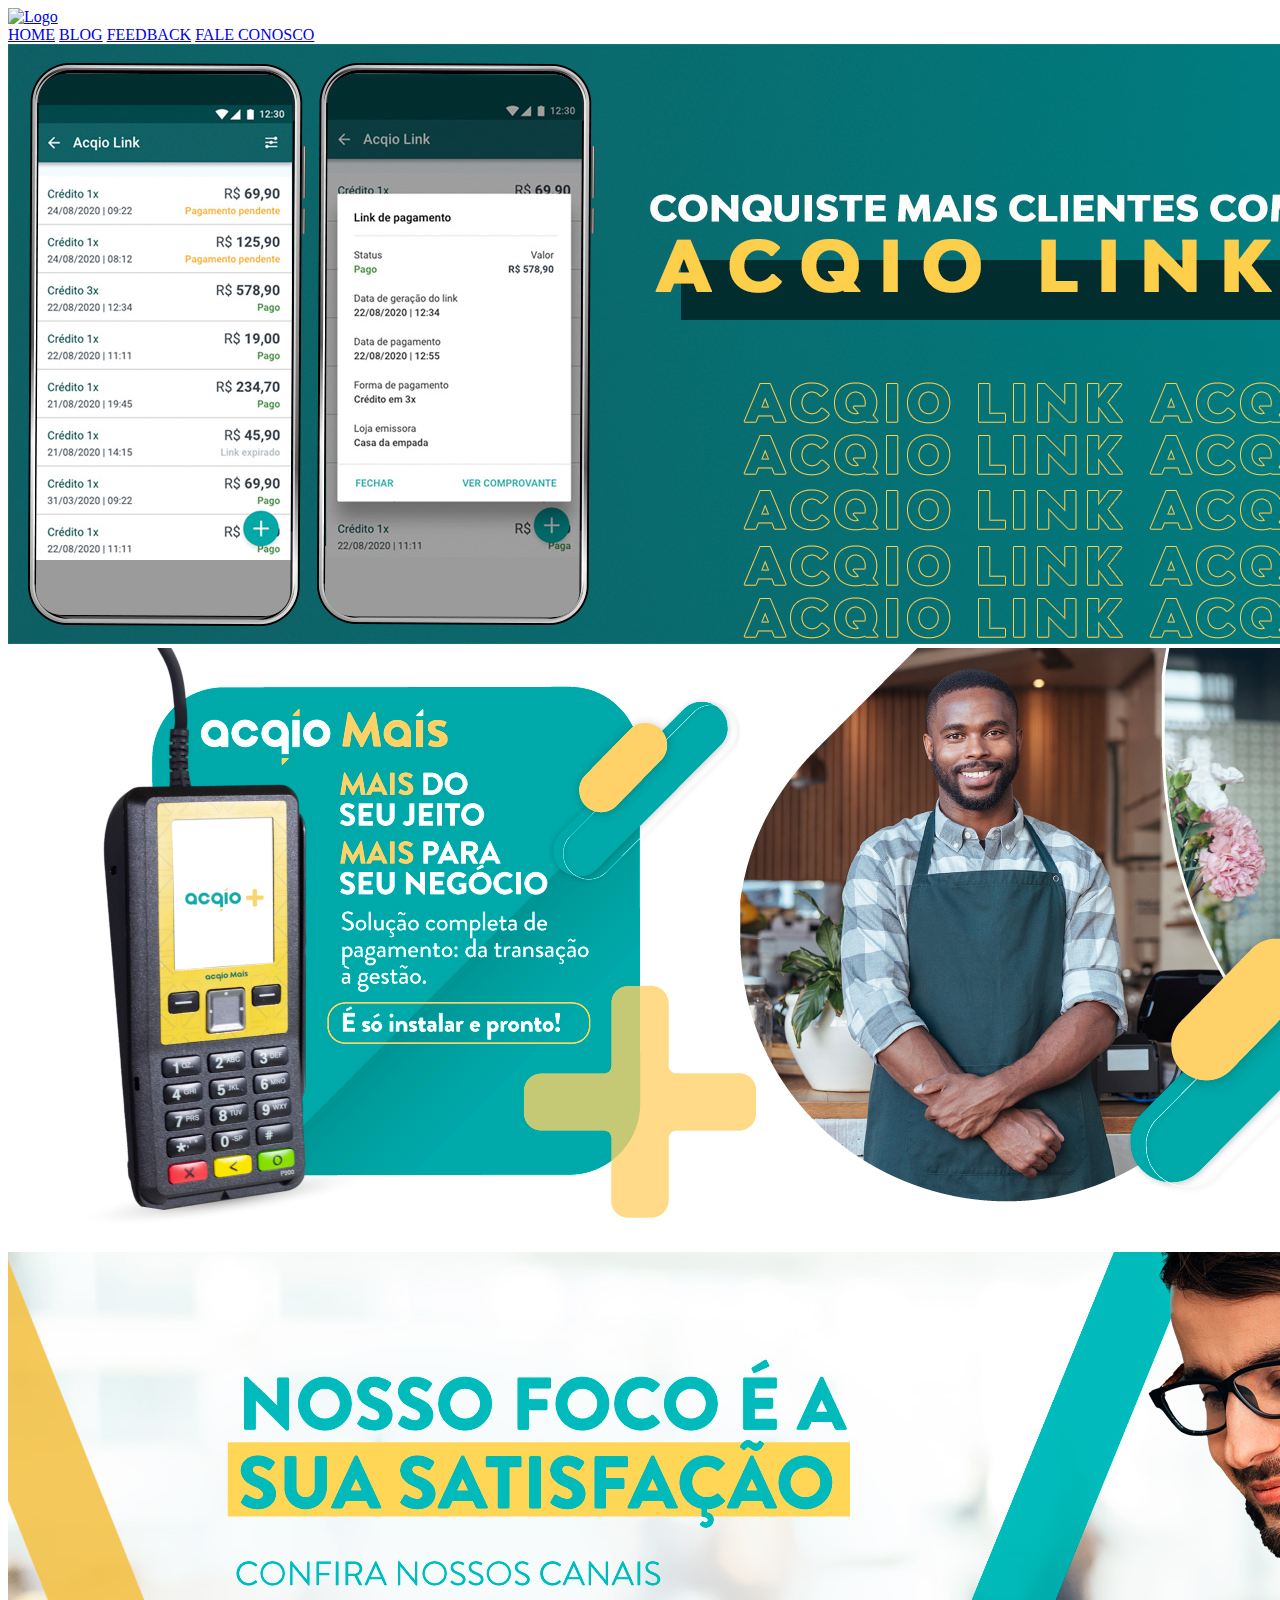
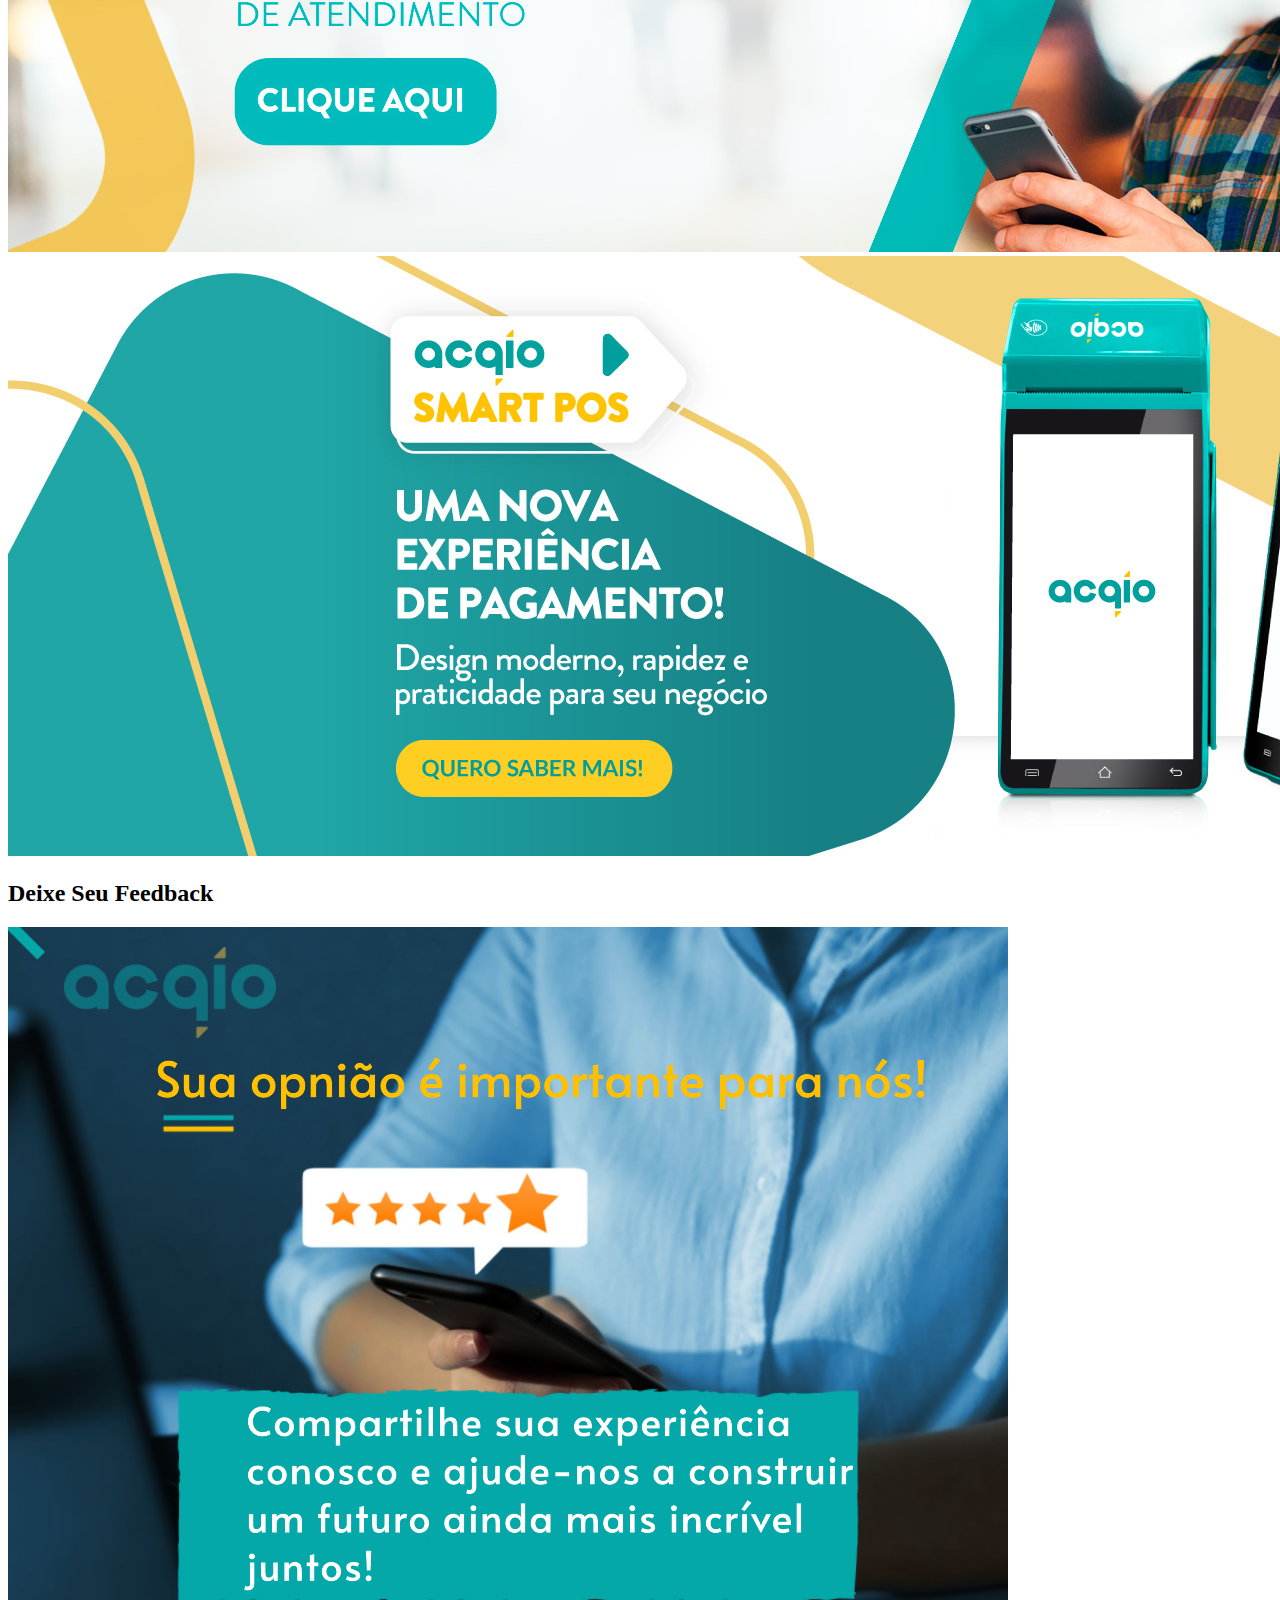
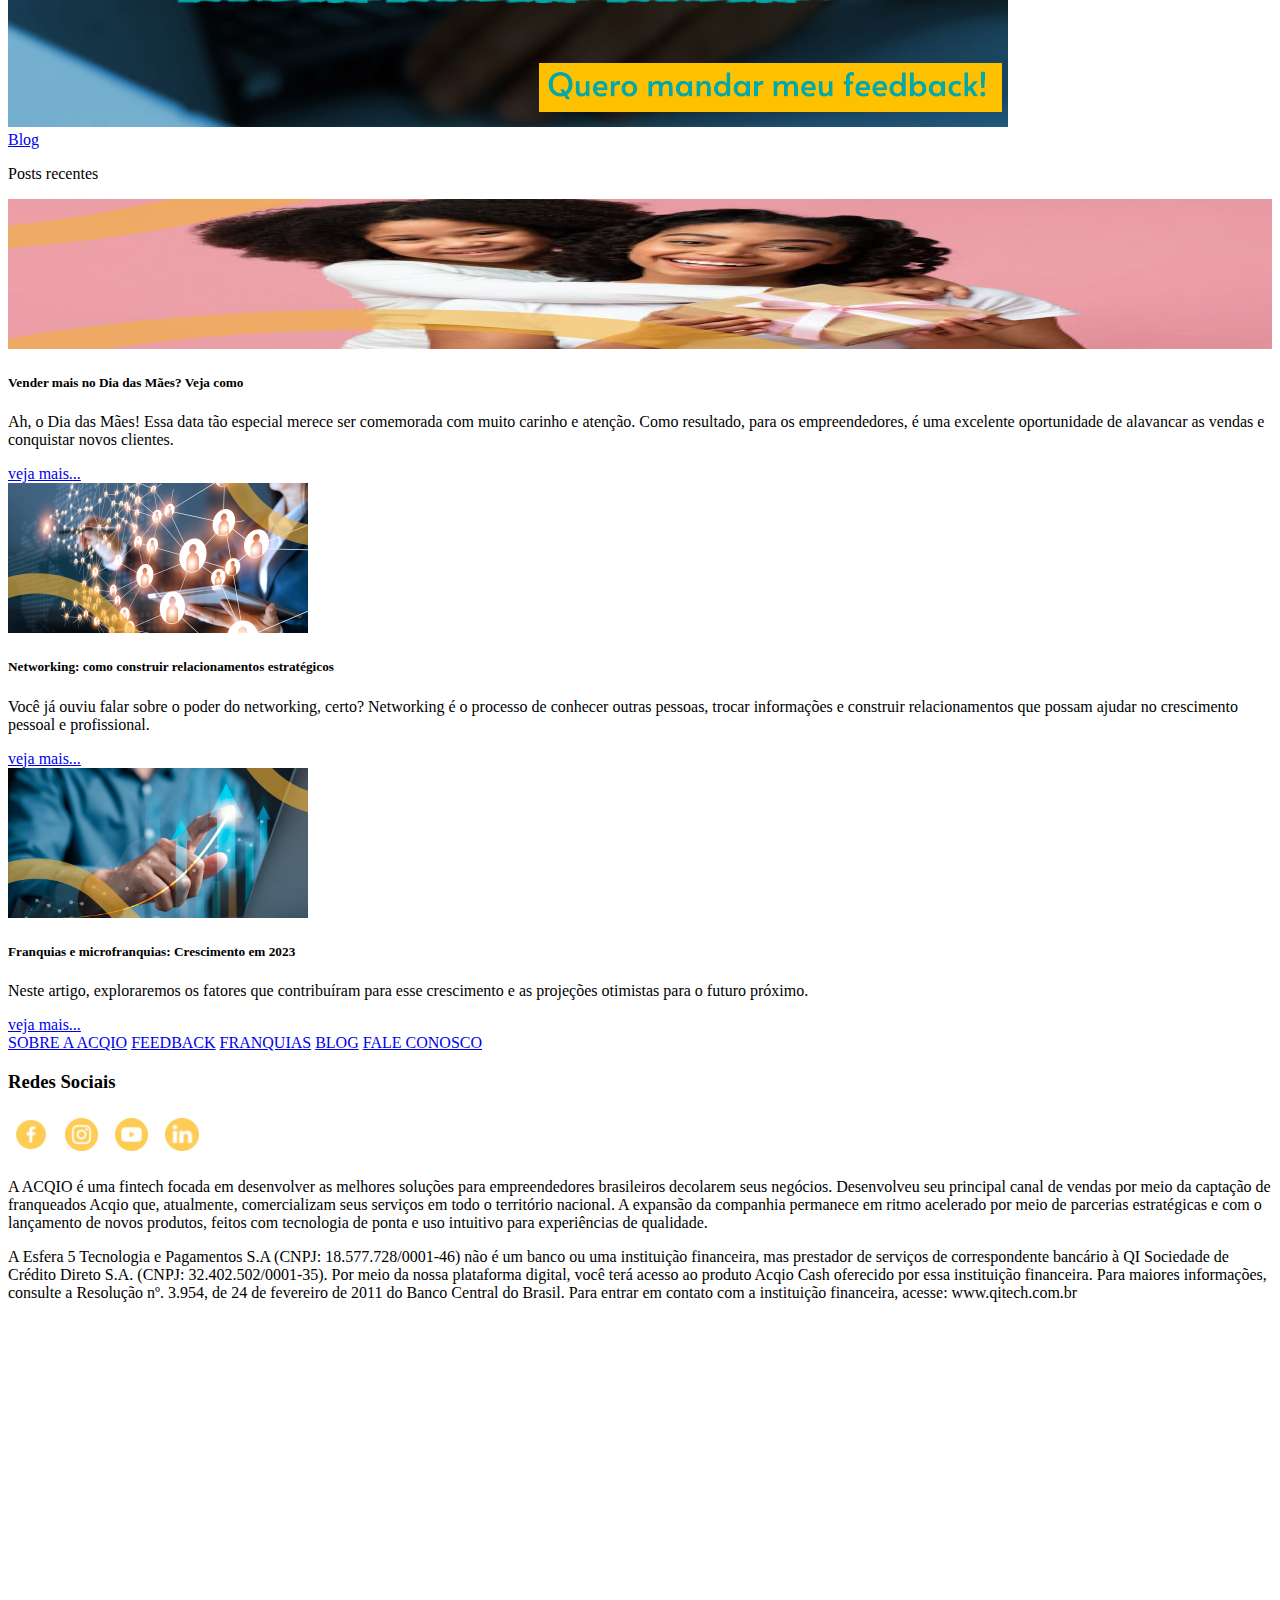
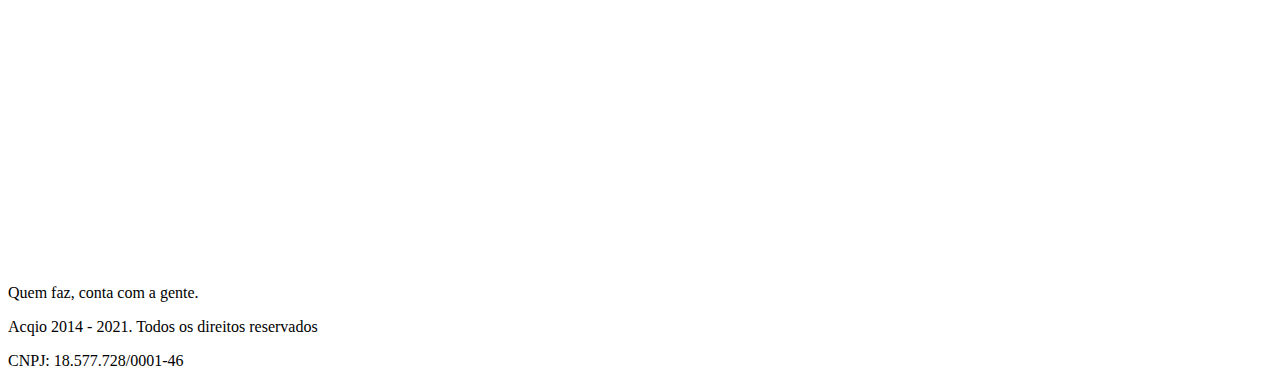
==== index.html @ fba94d19 "Add files via upload" ====
<!DOCTYPE html>
<html lang="en">
<head>
    <meta charset="UTF-8">
    <meta http-equiv="X-UA-Compatible" content="IE=edge">
    <meta name="viewport" content="width=device-width, initial-scale=1.0">
    <title>Acqio</title>
    <link rel="stylesheet" href="styles/style.css">
</head>
<body>
    <header class=" container container-cabecalho">
        <section>
          <a href="index.html"><img src="assets/acqio.svg" alt="Logo" width="120" height="60" class="d-inline-block align-text-top img-logo"> </a>
        
        </section>
            <section class="container--nav">
            <nav class="navbar navbar-expand-lg bg-body-tertiary">
                <div class="container-fluid nav">   
                  <div class="collapse navbar-collapse" id="navbarNavAltMarkup" >
                    <div class="navbar-nav">
                      <a class="nav-link " aria-current="page" href="#">HOME</a>
                      <a class="nav-link " href="https://acqio.com.br/blog/">BLOG</a>
                      <a class="nav-link" href="reclamações.html">FEEDBACK</a>
                      <a class="nav-link" href="https://acqio.com.br/atendimento/">FALE CONOSCO</a>
                    </div>
                  </div>
                </div>
              </nav>
        </section>
    </header>
    <main class="container container--corpo">
        <section class="container--sliders">
            <div class="slider"> 
                <img class="selected" src="Assets/banner-acqio-link-desktop-v2.jpg" alt="">
                <img src="Assets/banner-acqio-mais-desktop.jpg" alt="">
                <img src="Assets/banner-home.jpg" alt="">
                <img src="Assets/banner-sp-site-v3.jpg" alt="">
              </div>
        </section>
        <section class="container--img-link">
          <div class=" texto--link">
              <h2>Deixe Seu Feedback</h2>
          </div>
          <div class="img--link">
              <a href="reclamações.html"><img id="img--" src="Assets/Acqio banner 2.png" alt="imagem feedback">
            </a>   
          </div>
          </section>
          <section class="container--blog">
              <div class="container text-center">
                  <div class="row">
                    <div class="col-12 container--blog--texto">
                      <a class="h1--blog" href="https://acqio.com.br/blog/">Blog</a>
                      <p class="p1--blog">Posts recentes</p>
                    </div>
                  </div>
              
                  <div class="row container--card">
                      <div class="col-4">
                          <div class="card card--img--1">
                              <a href="https://acqio.com.br/blog/vender-mais-no-dia-das-maes-veja-como/">
                                  <img id="img-blog" src="Assets/dia-maes-thumbnail-500x300.jpg" class="card-img-top" alt="dia das maes" style= "width: 100%; max-height: 150px;">
                              </a>
                              <div class="card-body">
                                <h5 class="card-title">Vender mais no Dia das Mães? Veja como</h5>
                                <p class="card-text">Ah, o Dia das Mães! Essa data tão especial merece ser comemorada com muito carinho e atenção.
                                  Como resultado, para os empreendedores,
                                  é uma excelente oportunidade de alavancar as vendas e conquistar novos clientes.</p>
                                <a href="https://acqio.com.br/blog/vender-mais-no-dia-das-maes-veja-como/" class="btn btn-primary">veja mais...</a>
                              </div>
                            </div>
                            
                      </div>
                      <div class="col-4">
                          <div class="card card--img--1">
                              <a href="https://acqio.com.br/blog/networking-como-construir-relacionamentos-estrategicos/">
                                  <img id="img-blog" src="Assets/destaque-networking.jpg" alt="dia das maes" style= "width: 100%; max-width:300px; max-height:200px;">
                              </a>
                              <div class="card-body">
                                <h5 class="card-title">Networking: como construir relacionamentos estratégicos</h5>
                                <p class="card-text">Você já ouviu falar sobre o poder do networking, certo? Networking é o processo de conhecer outras pessoas,
                                  trocar informações e construir relacionamentos que possam ajudar no crescimento pessoal e profissional.</p>
                                <a href="https://acqio.com.br/blog/networking-como-construir-relacionamentos-estrategicos/" class="btn btn-primary">veja mais...</a>
                              </div>
                            </div>
                      </div>
                      <div class="col-4">
                          <div class="card card--img--2">
                              <a href="https://acqio.com.br/blog/franquias-e-microfranquias-crescimento-em-2023/">
                              <img id="img-blog" src="Assets/crescimento-franquia-destaque.jpg" alt="dia das maes" style= "width: 100%; max-width:300px; max-height:200px;">
                          </a>
                              <div class="card-body">
                                <h5 class="card-title">Franquias e microfranquias: Crescimento em 2023</h5>
                                <p class="card-text">Neste artigo, exploraremos os fatores que contribuíram para esse crescimento e as projeções otimistas para o futuro próximo.</p>
                                <a href="https://acqio.com.br/blog/franquias-e-microfranquias-crescimento-em-2023/" class="btn1 btn-primary1">veja mais...</a>
                              </div>
                            </div>
                      </div>
                    </div>
              
        </section>
    </main>
    <footer class="contianer--rodape">
      <section class="contianer--lista--link">
       <div class=lista>  
       <a class="lista--link" href="https://acqio.com.br/historico/">SOBRE A ACQIO</a>
       <a class="lista--link" href="reclamações.html">FEEDBACK</a>
       <a class="lista--link" href="https://acqio.com.br/franquias/">FRANQUIAS</a>
       <a class="lista--link" href="https://acqio.com.br/blog/">BLOG</a>
       <a class="lista--link" href="https://acqio.com.br/atendimento/">FALE CONOSCO</a>
        </div>
      </section>
    <div class="redes">
      <div><h3 class="h3--redes">Redes Sociais</h3>
      </div>
        <a href="https://www.facebook.com/Acqio"><img id="img--redes" src="Assets/facebook (1).png" alt="Facebook" style="margin: 0.5%; width: 2.1rem;"></a>
        <a href="https://www.instagram.com/acqio/"><img id="img--redes" src="Assets/instagram.png" alt="Instagram"style="margin: 0.5%;width: 2.1rem;"></a>
        <a href="https://www.youtube.com/c/acqio"><img id="img--redes" src="Assets/youtube.png" alt="Youtube"style="margin: 0.5%;width: 2.1rem;"></a>
        <a href="https://www.linkedin.com/company/10103172/"><img src="Assets/linkedin.png" alt="Linkdin"style="margin: 0.5%;width: 2.1rem;"></a>


    </div>
    </div>
        <div class="rodape--texto">
        <p> A ACQIO é uma fintech focada em desenvolver as melhores soluções para empreendedores brasileiros decolarem seus negócios.
            Desenvolveu seu principal canal de vendas por meio da captação de franqueados Acqio que, atualmente, comercializam seus serviços em todo o território nacional.
            A expansão da companhia permanece em ritmo acelerado por meio de parcerias estratégicas e com o lançamento de novos produtos,
            feitos com tecnologia de ponta e uso intuitivo para experiências de qualidade.​</p>
        </div>
        <div class="rodape--texto--2">
        <p>  
            A Esfera 5 Tecnologia e Pagamentos S.A (CNPJ: 18.577.728/0001-46) não é um banco ou uma instituição financeira, mas prestador de serviços de correspondente bancário à QI Sociedade de Crédito Direto S.A.
             (CNPJ: 32.402.502/0001-35). Por meio da nossa plataforma digital, você terá acesso ao produto Acqio Cash oferecido por essa instituição financeira.
              Para maiores informações, consulte a Resolução nº. 3.954, de 24 de fevereiro de 2011 do Banco Central do Brasil.
              Para entrar em contato com a instituição financeira, acesse: www.qitech.com.br
        </p>
        </div>
        <div class="ultimo--texto">
          <img id="img--logo--rodape" src="Assets/acqio-white.svg" alt="logo rodape">
            <p> Quem faz, conta com a gente.</p>
            <p>Acqio 2014 - 2021. Todos os direitos reservados</p> 
            <p>CNPJ: 18.577.728/0001-46</p>
        </div>
    </footer>
  <script src="main.js"></script>
</body>
</html>
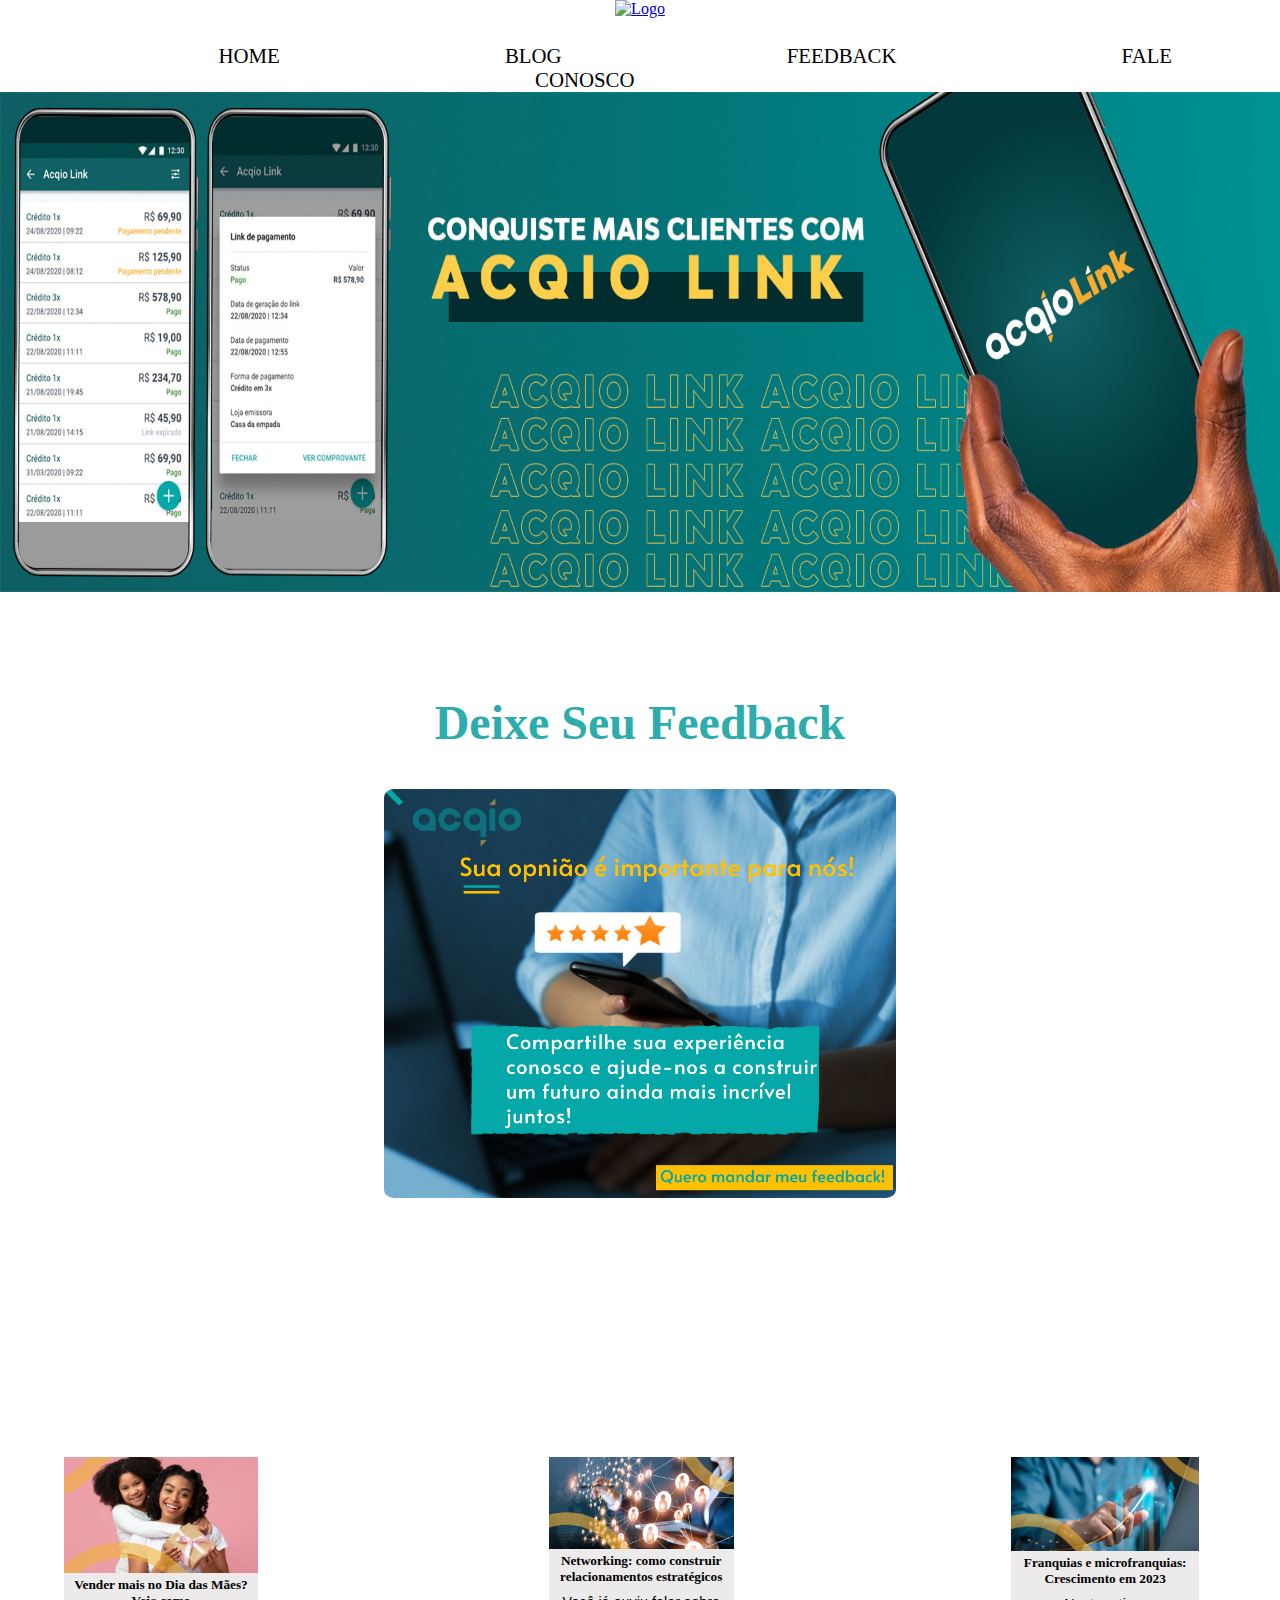
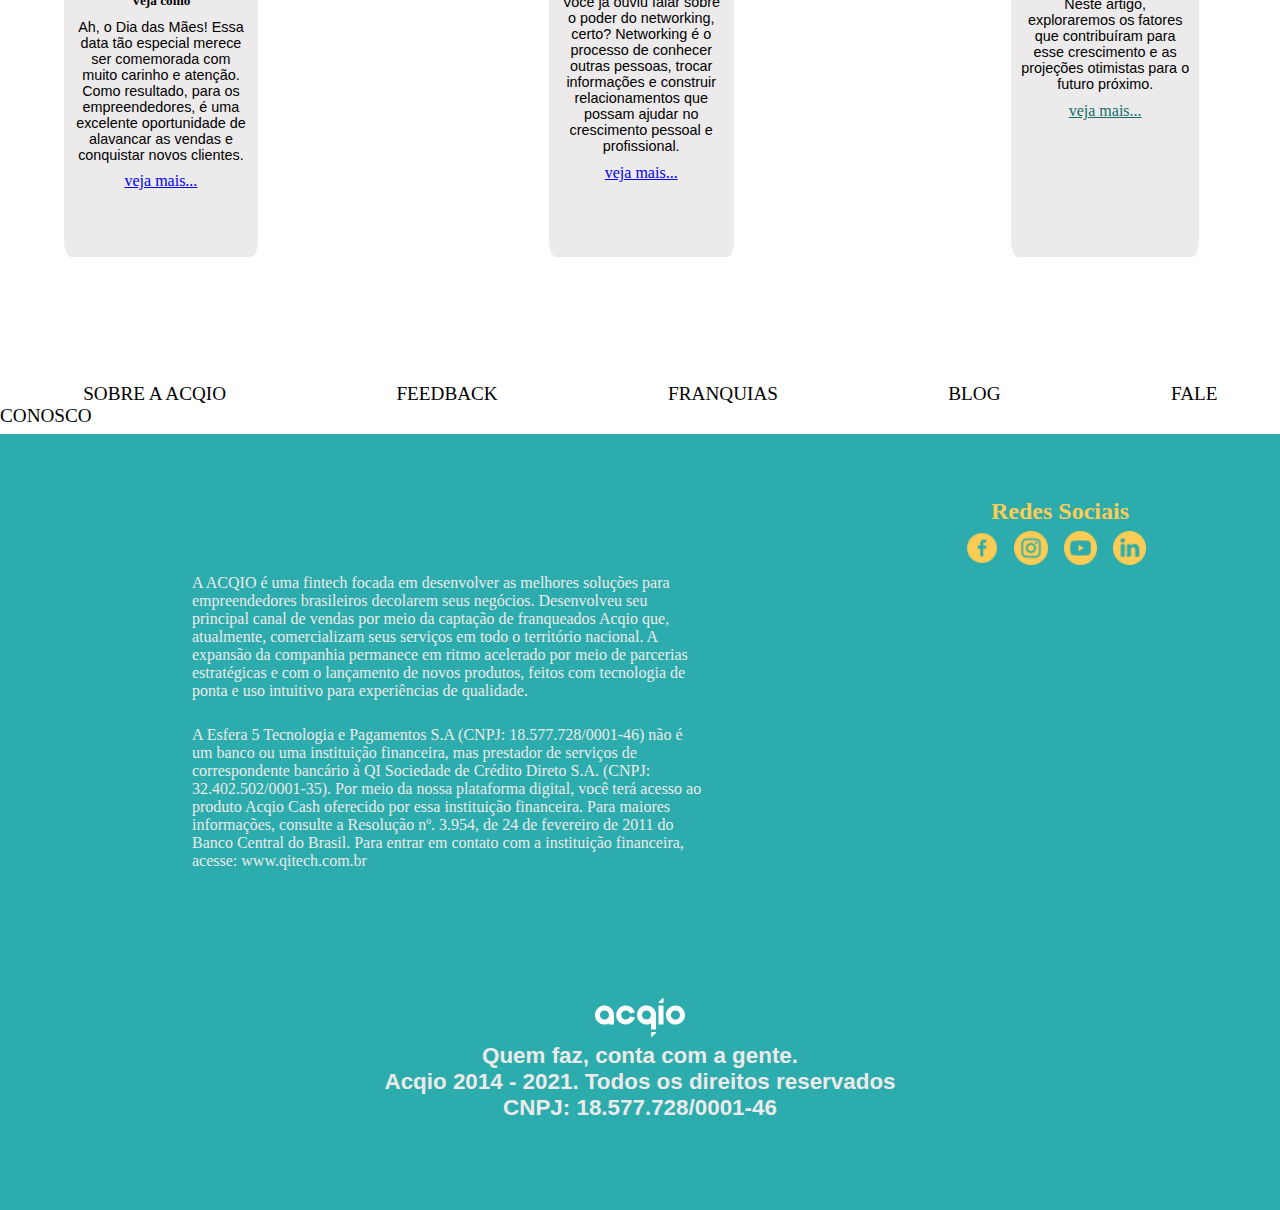
==== commit b91da0d9: "Update index.html" ====
--- a/index.html
+++ b/index.html
@@ -5,7 +5,7 @@
     <meta http-equiv="X-UA-Compatible" content="IE=edge">
     <meta name="viewport" content="width=device-width, initial-scale=1.0">
     <title>Acqio</title>
-    <link rel="stylesheet" href="styles/style.css">
+    <link rel="stylesheet" href="./style.css">
 </head>
 <body>
     <header class=" container container-cabecalho">
@@ -144,4 +144,4 @@
     </footer>
   <script src="main.js"></script>
 </body>
-</html>+</html>
--- a/style.css
+++ b/style.css
@@ -0,0 +1,349 @@
+.root{
+  --cor-principal:#ffffff;
+  --cor-verde-escuro:#146C6C;
+  --cor-verde-claro:#2CACAC;
+  --cor-amarelo:#FCCC54;
+  --cor-azul:#007bff;
+  --teal:#20c997;
+  --fonte-principal:font-family: 'Lato', sans-serif;
+
+}
+
+*{
+padding: 0%; 
+margin: 0%; 
+}
+.container-cabecalho{
+  text-align: center;
+
+}
+.container--corpo{
+  width: 100%;
+ 
+}
+.container--nav{
+  background-color: #ffffff;
+  text-align: center;
+  padding: 2%;
+}
+
+.nav-link{
+  margin: 9%;
+  color:rgb(0, 0, 0);
+  text-decoration: none;
+  font-family:var(--fonte-principal);
+  font-weight:500;
+  font-size: 1.3rem;
+  opacity: 1;
+  transition: all 0.3S ease;
+
+}
+.nav-link:hover{
+  color: #146C6C;
+  font-weight: 500;
+
+}
+.container--sliders {
+  display: flex;
+  flex-direction: center;
+  justify-content: center;
+  align-items: center;
+  width: 100%;
+  height: 50vh !important;
+}
+.slider {
+  position: relative;
+  text-align: start;
+  width: 100%;
+  height: 500px;
+}
+
+.slider img{
+  position: absolute;
+  width: 100%;
+  height: 100%;
+  opacity: 0;
+  transition: opacity 800ms;
+}
+.slider img.selected{
+  opacity: 1;
+}
+.container--img-link{
+  justify-content: center;
+  text-align: center !important;
+  margin: 10% 0% 10% 0%;
+  align-items: center;
+  width: 100%;
+  height: 50%;
+}
+.img--link{
+  text-align: center;
+}
+
+#img--{
+  width: 40%;
+  border-radius: 2%;
+  transition: all 0.5s ease;
+}
+#img--:hover{
+  opacity: 70%;
+}
+.texto--link{
+  color: #2CACAC;
+  font-size: 2rem;
+  padding-bottom: 3%;
+  font-family:var(--fonte-principal);
+}
+
+.container--blog{
+  background-image: url('https://acqio.com.br/wp-content/themes/acqio_theme/imgs/yellow-texture.jpg');
+  border-image-repeat: unset;
+  background-size: 100%;
+  height: 40em;
+  background-repeat:repeat;
+  display: flex;
+  flex-direction: row;
+  justify-content: center;
+  text-align: center;
+}
+.container--blog--texto{
+  text-align: center;
+  font-family: var(--fonte-principal);
+}
+.h1--blog{
+  text-decoration: none;
+  text-align: center;
+  font-size: 4rem;
+  color:#ffffff;
+  font-family:var(--fonte-principal);
+  font-weight: 600;
+  transition: all 0.4s ease;
+}
+.h1--blog:hover{
+opacity: 80%;
+
+}
+.p1--blog{
+  text-align: center;
+  font-size: 1.5rem;
+  color:#ffffff;
+  font-family:var(--fonte-principal);
+  margin-bottom: 2%;
+}
+.container--card{
+  display: flex;
+  padding-left: 5%;
+}
+.card--img--1{
+  background-color: #eceaea;
+  max-width: 40%;
+  height: 25em;
+  max-height: 100%;
+  font-family:var(--fonte-principal);
+  border-radius: 4%;
+  
+}
+.card--img--2{
+  background-color: #eceaea;
+  width: 70%;
+  height: 25em;
+  border-radius: 4%;
+  font-family:var(--fonte-principal);
+  
+}
+.btn1 {
+color: #146C6C;
+}
+.btn:hover {
+  opacity: 70%;
+  transition: all 0.5s ease;
+}
+#img-blog{
+  transition: all 0.5s ease;
+}
+#img-blog:hover{
+opacity: 70%;
+}
+
+.card-text{
+margin: 5%;
+font-size: 0.9rem;
+font-family:'Segoe UI', Tahoma, Geneva, Verdana, sans-serif;
+font-weight: 400;
+}
+.card--titulo{
+margin-top: 0%;
+}
+.contianer--rodape{
+  width: 100%;
+  background-color: #2CACAC;
+  background-size: 100%;
+  height: 50%;
+}
+.contianer--lista--link{
+  width: 100%;
+  background-color:#ffffff;
+  height:4rem;
+}
+.lista{
+  padding-top: 1%;
+}
+.lista--link{ 
+  text-align: center;
+  text-decoration: none;
+  margin: 6.5%;
+  color: black;
+  font-family:var(--fonte-principal);
+  font-weight:300;
+  font-size: 1.2rem;
+  transition: all 0.3s ease;
+}
+.lista--link:hover{
+  color: #146C6C;
+  font-weight: 500;
+}
+
+.redes{
+  padding-top: 5%;
+  text-align:end;
+  margin-right: 10%;
+  font-family:var(--fonte-principal);
+}
+.h3--redes{
+  color: #FCCC54;
+  font-size: 1.5rem;
+  text-align:end;
+  margin-right: 2%;
+}
+#img--logo--rodape{
+width:7%;
+}
+.rodape--texto{
+  margin-left: 15%;
+  font-size: 1rem;
+  width: 40%;
+  height: 40%;
+  color: #eceaea;
+  font-weight: 300;
+  margin-bottom: 2%;
+  font-family:var(--fonte-principal);
+}
+.rodape--texto--2{
+  font-size: 1rem;
+  width: 40%;
+  height: 40%;
+  margin-left: 15%;
+  padding-bottom: 10%;
+  color: #eceaea;
+  font-weight: 300;
+  font-family:var(--fonte-principal);
+}
+.ultimo--texto{
+  text-align: center;
+  font-size: 1.4rem;
+  font-family: 'Segoe UI', Tahoma, Geneva, Verdana, sans-serif;
+  font-weight: 600;
+  color: #eceaea;
+  padding-bottom: 7%;
+  font-family: 'Lato', sans-serif;
+}
+
+  
+@media(max-width:1024px){
+  
+  .nav-link{
+  font-size: 0.9rem;
+  margin: 5%;
+  }
+  .container--sliders {
+  width: 100%;
+  max-height: 25vh;
+  
+  }
+  .slider{
+    width:100%;
+   height: 100%;
+   
+  }
+
+  .container--img-link{
+    text-align: center;
+    
+  }
+  #img--{
+    width: 60%;
+  }
+  .texto--link{
+    font-size: 1rem;
+  }
+  .container--blog{
+    background-image: url('https://acqio.com.br/wp-content/themes/acqio_theme/imgs/yellow-texture.jpg');
+    background-size: 100%;
+    height: 60rem;
+    background-repeat:repeat;
+  }
+  .container--blog--texto{
+    text-align: center;
+  }
+  .h1--blog{
+    text-align: center;
+    font-size: 1.5rem;
+    color:#ffffff;
+  }
+  .p1--blog{
+    text-align: center;
+    font-size: 1rem;
+    color:#ffffff;
+  }
+  .container--card{
+    padding-left: 25%;
+    display: flex;
+    flex-direction: column;
+    align-items: center;
+    text-align: center;
+  }
+  .card--img--1{
+    text-align: center;
+    background-color: #eceaea;
+    max-width: 70%;
+    height: 15em;
+    max-height: 100%;
+    border-radius: 4%;
+    margin-top: 4%;
+    margin-bottom: 4%;
+  }
+  .card--img--2{
+    text-align: center;
+    background-color: #eceaea;
+    width:70%;
+    height: 15em;
+    border-radius: 4%;
+    margin-top: 4%;
+  }
+  .card-text{
+  margin: 5%;
+  font-size: 0.6rem;
+  font-family:'Segoe UI', Tahoma, Geneva, Verdana, sans-serif;
+  font-weight: 400;
+  }
+
+  .contianer--lista--link{
+    height: 2.5rem;
+  }
+  .lista--link{
+    font-size: 0.5rem;
+    margin: 3.45%;
+  }
+  #img--logo--rodape{
+    width:20%;
+  }
+  .rodape--texto{
+    font-size: 0.6rem;
+  }
+  .rodape--texto--2{
+    font-size: 0.6rem;
+  }
+.ultimo--texto{
+  font-size: 0.9rem;
+}
+}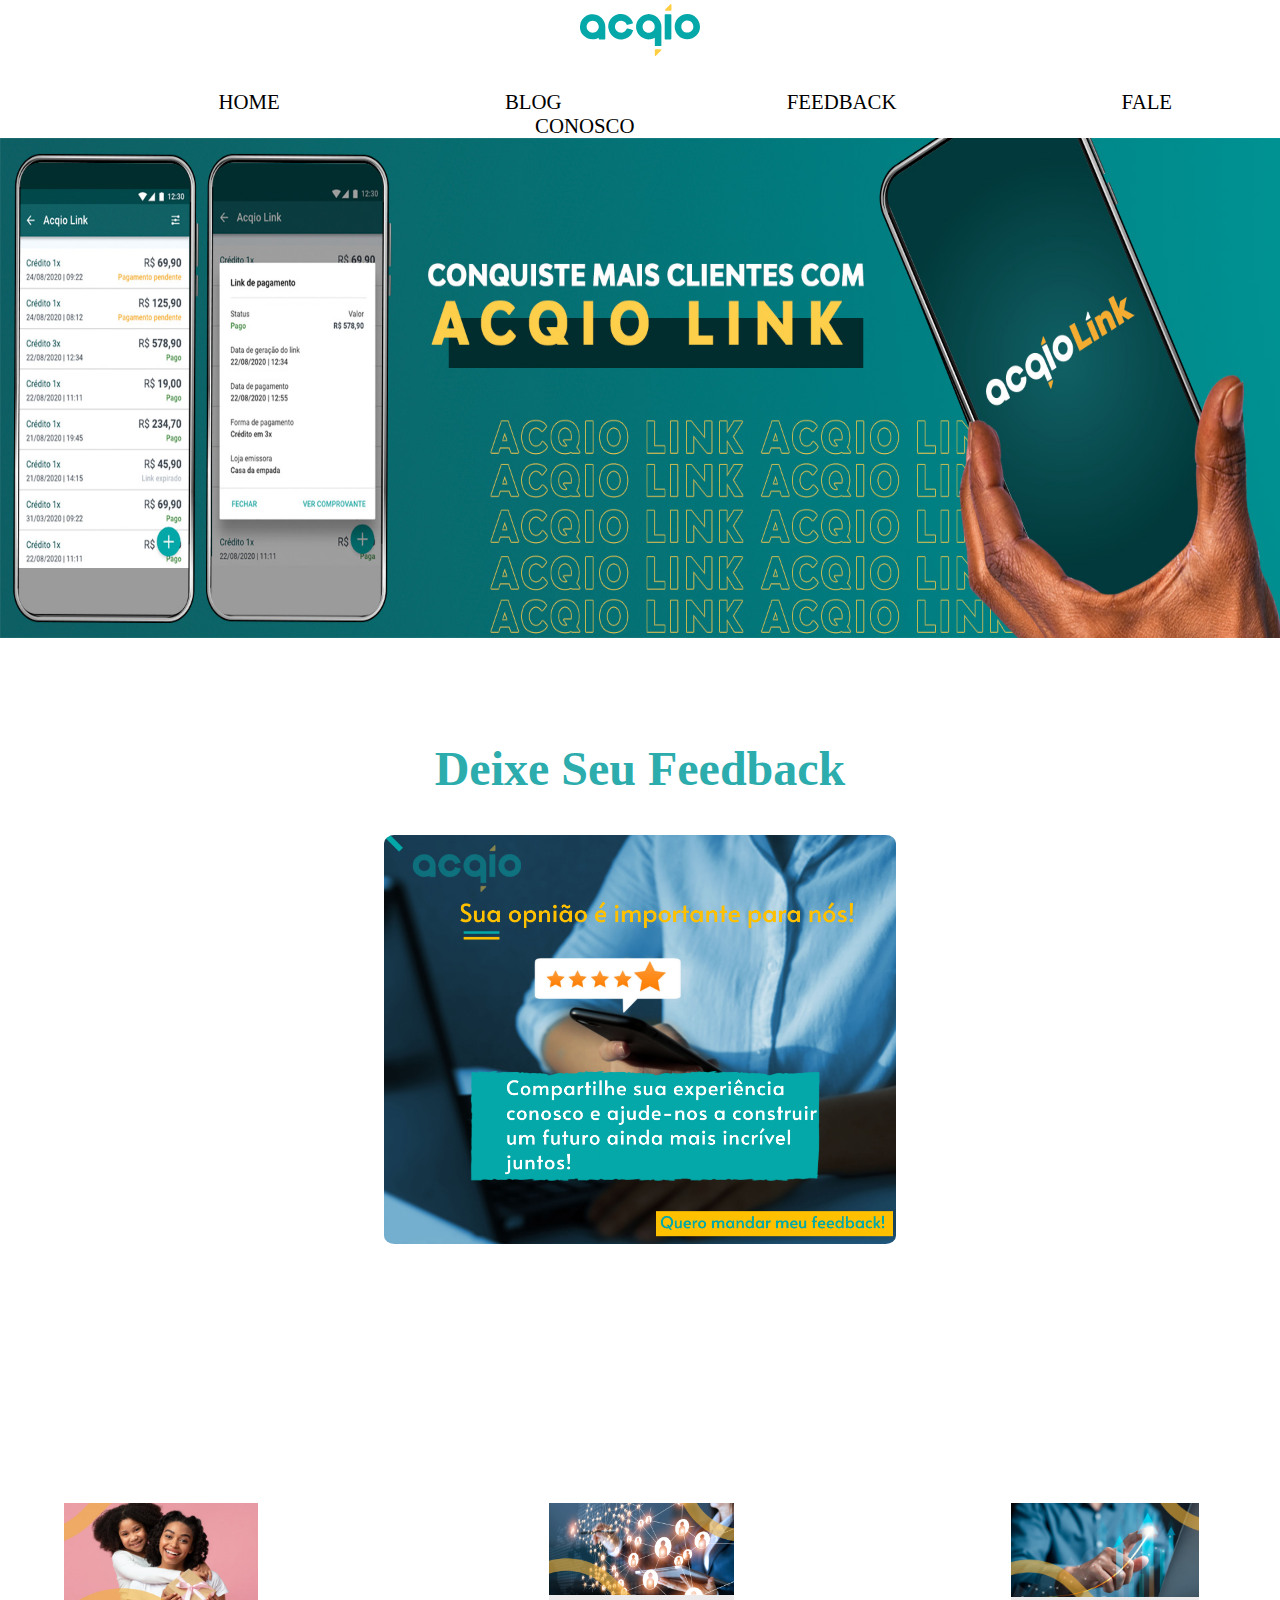
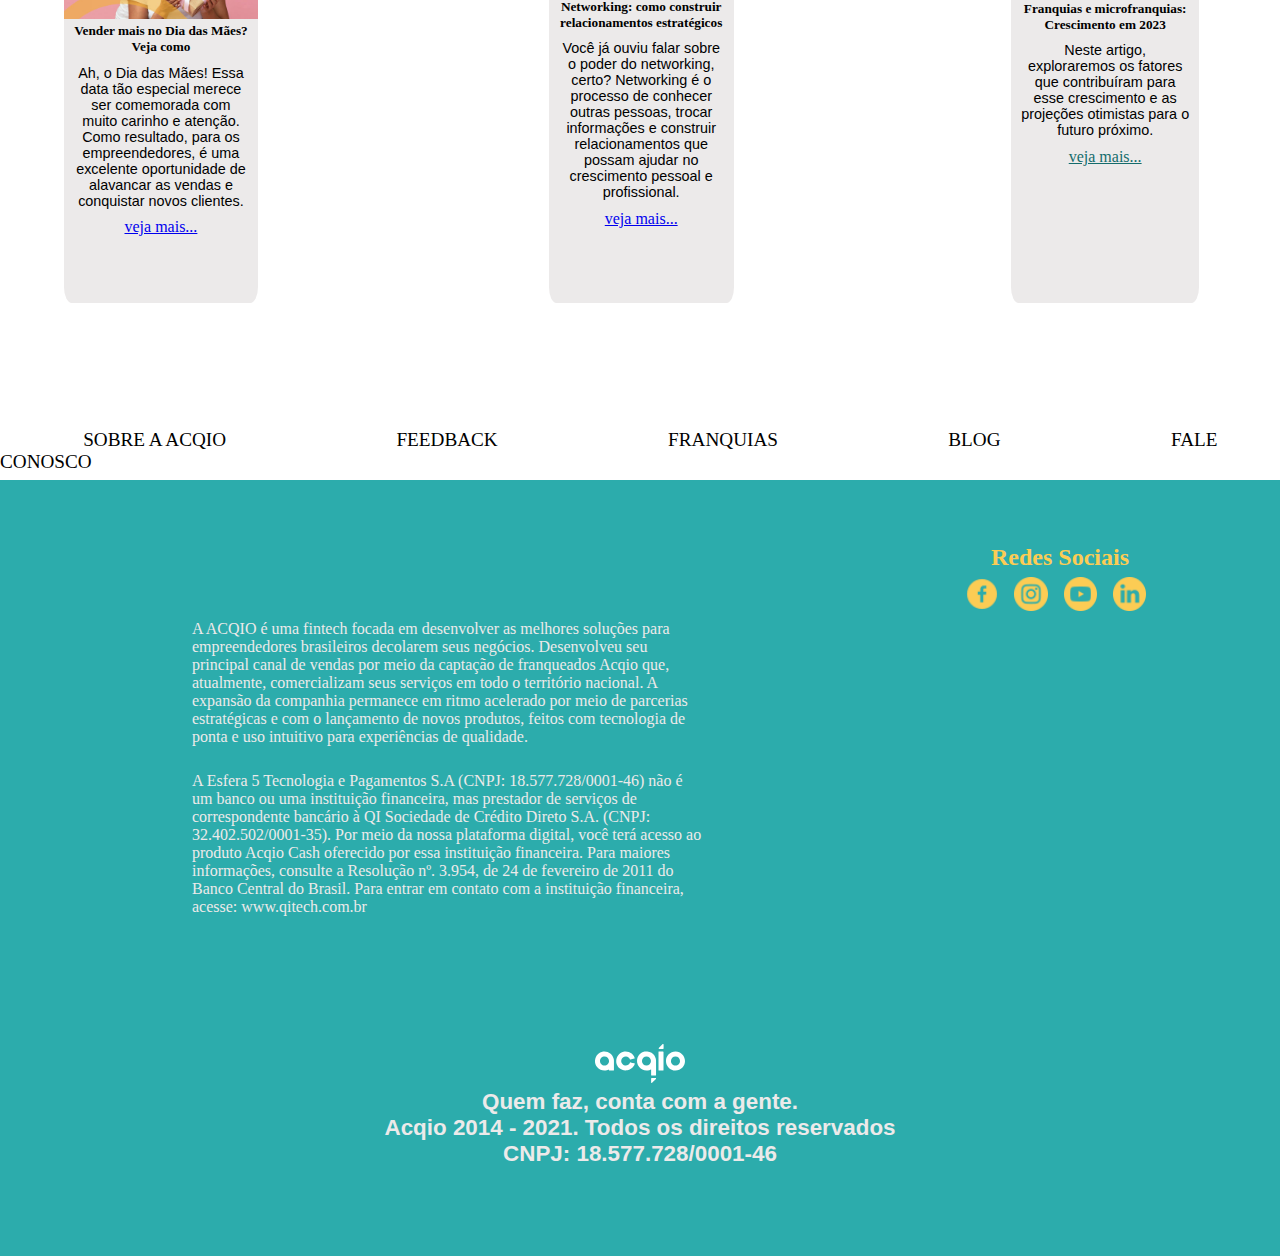
==== commit 3a9e8a34: "Update index.html" ====
--- a/index.html
+++ b/index.html
@@ -10,7 +10,7 @@
 <body>
     <header class=" container container-cabecalho">
         <section>
-          <a href="index.html"><img src="assets/acqio.svg" alt="Logo" width="120" height="60" class="d-inline-block align-text-top img-logo"> </a>
+          <a href="index.html"><img src="./Assets/acqio.svg" alt="Logo" width="120" height="60" class="d-inline-block align-text-top img-logo"> </a>
         
         </section>
             <section class="container--nav">
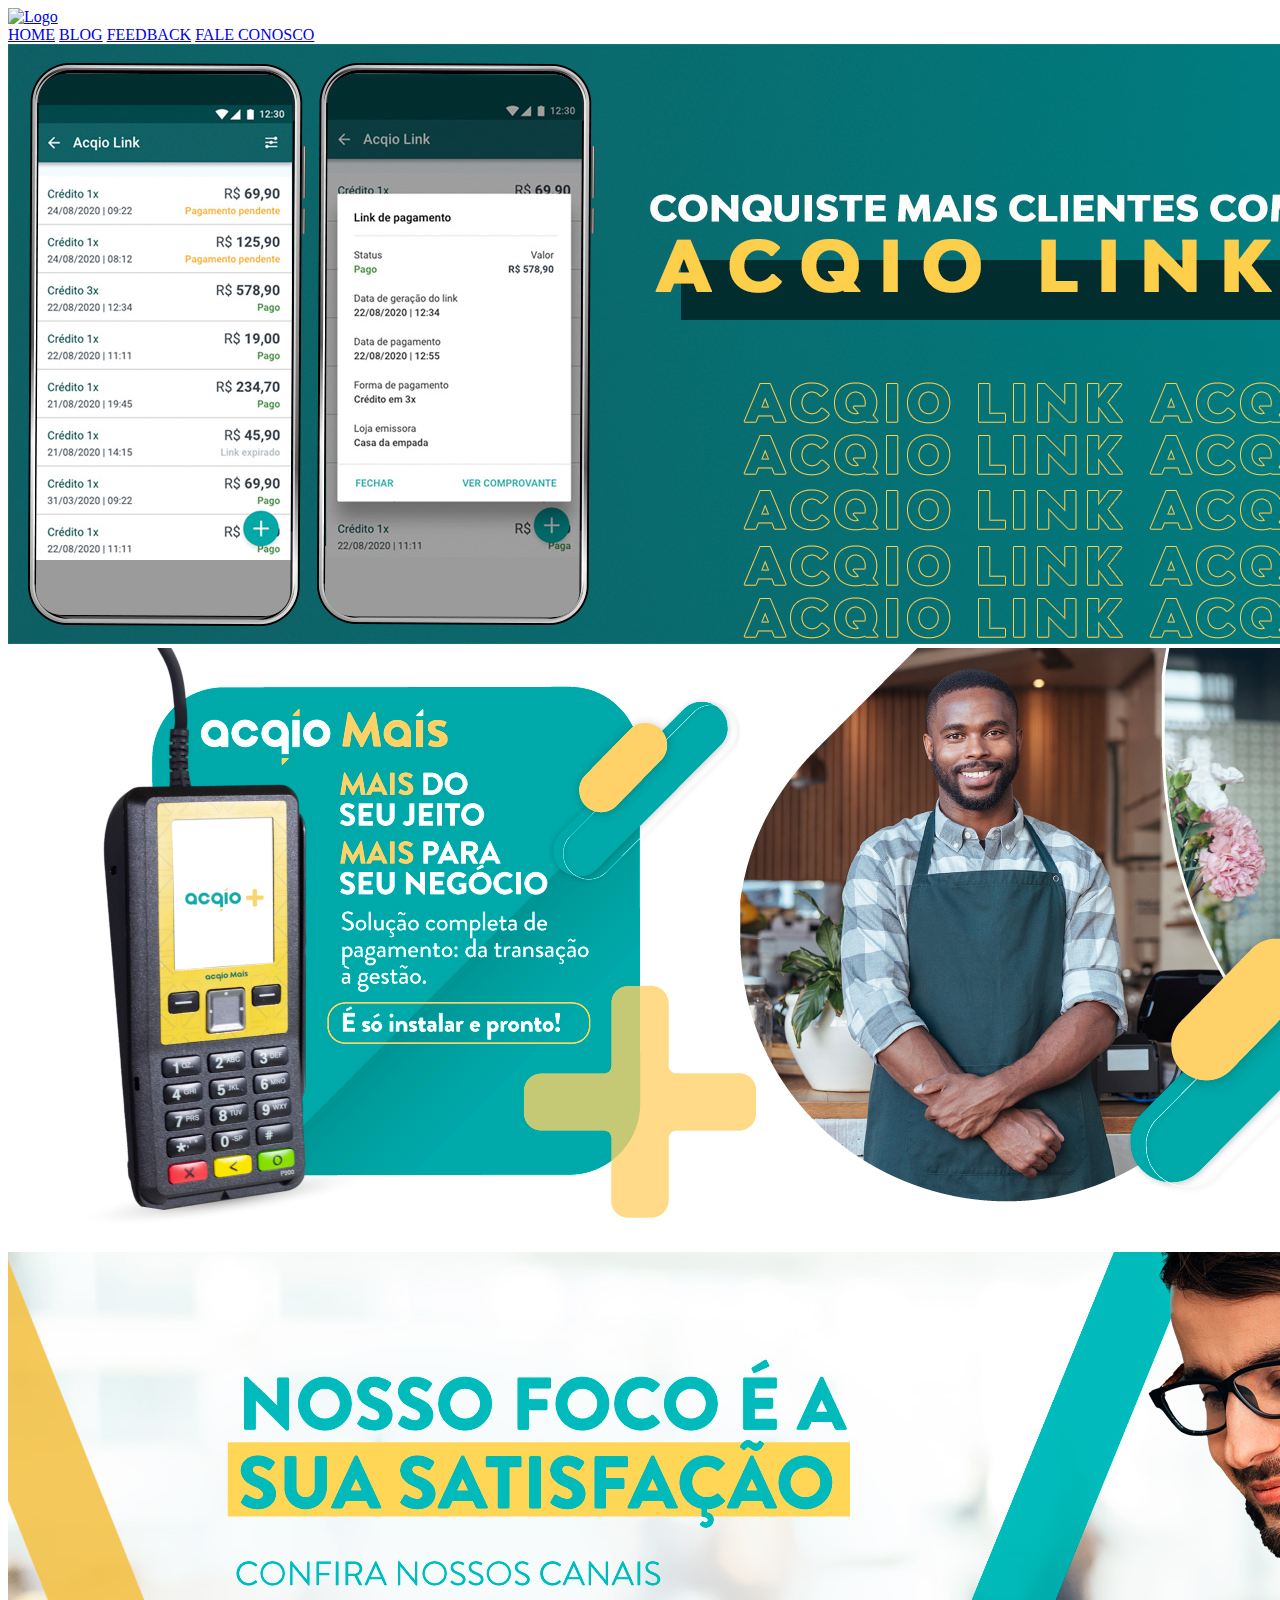
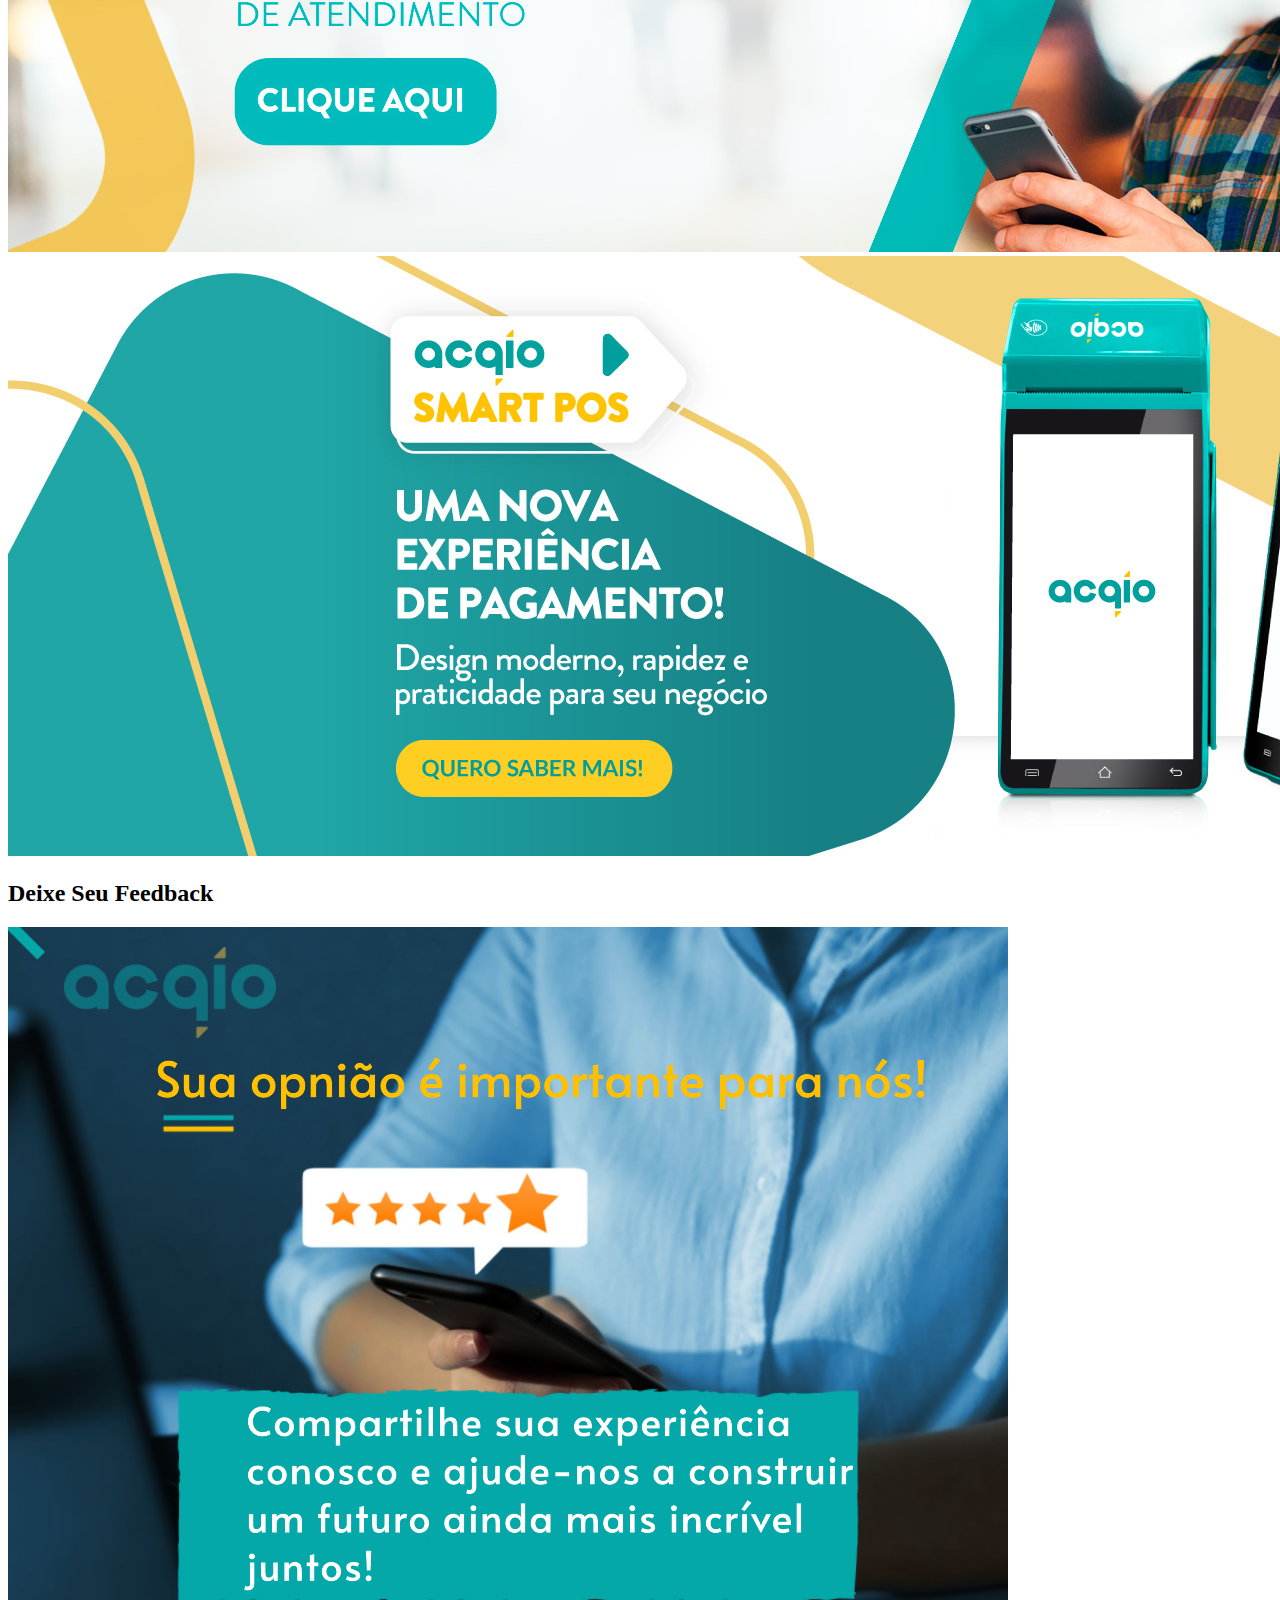
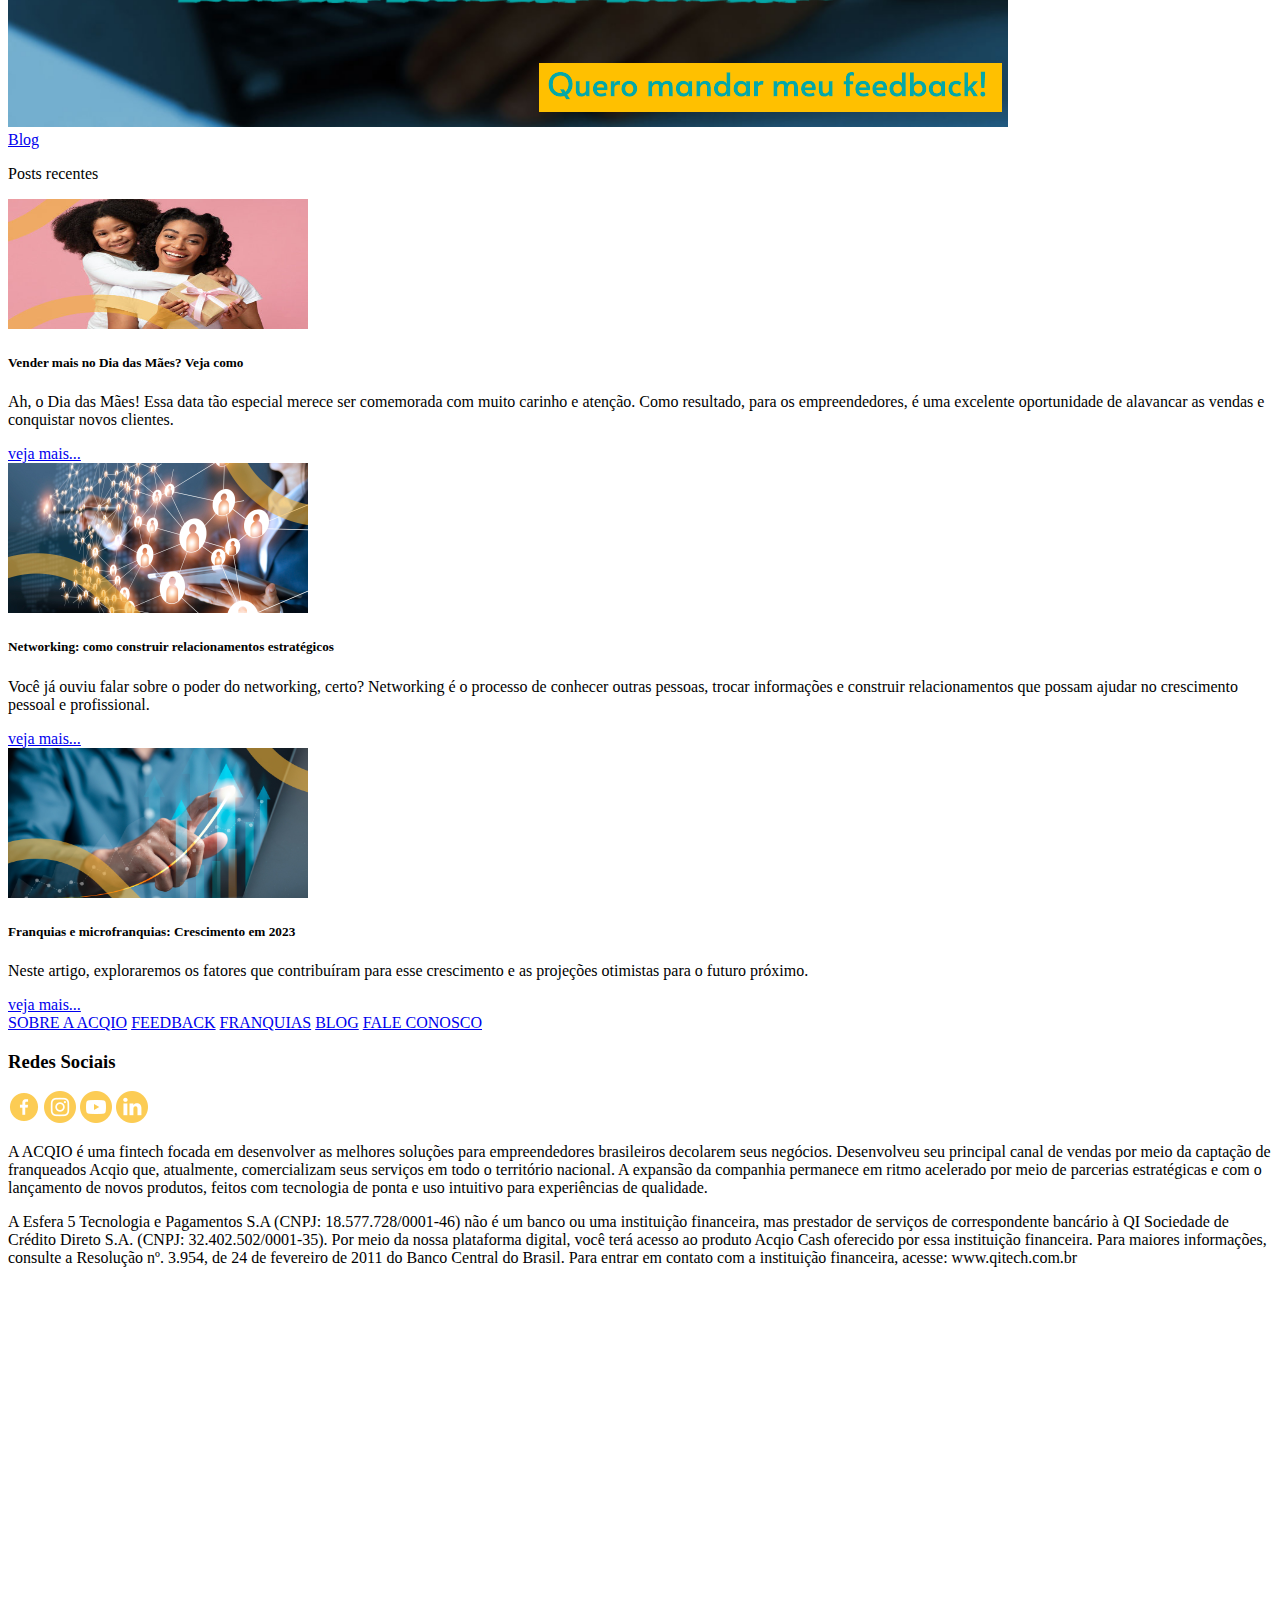
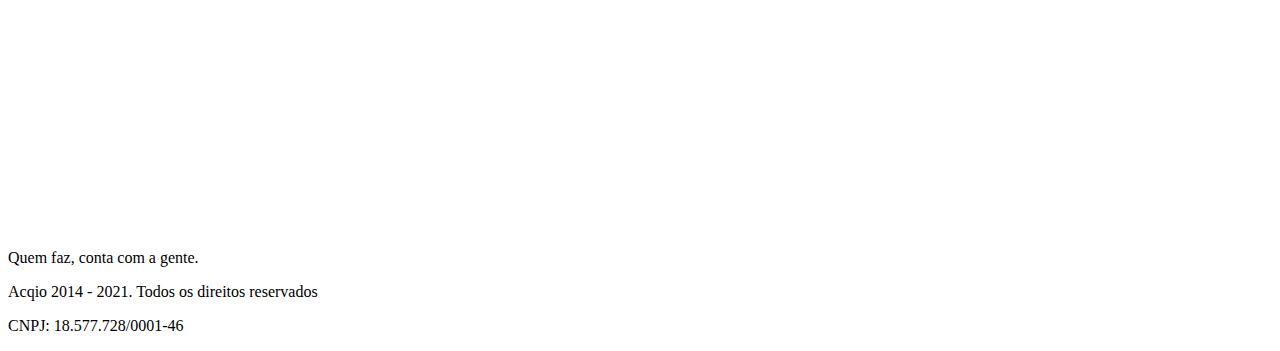
==== commit ec7666df: "Update index.html" ====
--- a/index.html
+++ b/index.html
@@ -5,12 +5,12 @@
     <meta http-equiv="X-UA-Compatible" content="IE=edge">
     <meta name="viewport" content="width=device-width, initial-scale=1.0">
     <title>Acqio</title>
-    <link rel="stylesheet" href="./style.css">
+    <link rel="stylesheet" href="styles/style.css">
 </head>
 <body>
     <header class=" container container-cabecalho">
         <section>
-          <a href="index.html"><img src="./Assets/acqio.svg" alt="Logo" width="120" height="60" class="d-inline-block align-text-top img-logo"> </a>
+          <a href="index.html"><img src="assets/acqio.svg" alt="Logo" width="120" height="60" class="d-inline-block align-text-top img-logo"> </a>
         
         </section>
             <section class="container--nav">
@@ -59,7 +59,7 @@
                       <div class="col-4">
                           <div class="card card--img--1">
                               <a href="https://acqio.com.br/blog/vender-mais-no-dia-das-maes-veja-como/">
-                                  <img id="img-blog" src="Assets/dia-maes-thumbnail-500x300.jpg" class="card-img-top" alt="dia das maes" style= "width: 100%; max-height: 150px;">
+                                  <img id="img-blog" src="Assets/dia-maes-thumbnail-500x300.jpg" class="card-img-top" alt="dia das maes" style= "width: 100%; height: 130px; max-width:300px; max-height:200px;">
                               </a>
                               <div class="card-body">
                                 <h5 class="card-title">Vender mais no Dia das Mães? Veja como</h5>
@@ -113,10 +113,10 @@
     <div class="redes">
       <div><h3 class="h3--redes">Redes Sociais</h3>
       </div>
-        <a href="https://www.facebook.com/Acqio"><img id="img--redes" src="Assets/facebook (1).png" alt="Facebook" style="margin: 0.5%; width: 2.1rem;"></a>
-        <a href="https://www.instagram.com/acqio/"><img id="img--redes" src="Assets/instagram.png" alt="Instagram"style="margin: 0.5%;width: 2.1rem;"></a>
-        <a href="https://www.youtube.com/c/acqio"><img id="img--redes" src="Assets/youtube.png" alt="Youtube"style="margin: 0.5%;width: 2.1rem;"></a>
-        <a href="https://www.linkedin.com/company/10103172/"><img src="Assets/linkedin.png" alt="Linkdin"style="margin: 0.5%;width: 2.1rem;"></a>
+        <a href="https://www.facebook.com/Acqio"><img id="img--redes" src="Assets/facebook (1).png" alt="Facebook" ></a>
+        <a href="https://www.instagram.com/acqio/"><img id="img--redes" src="Assets/instagram.png" alt="Instagram"></a>
+        <a href="https://www.youtube.com/c/acqio"><img id="img--redes" src="Assets/youtube.png" alt="Youtube"></a>
+        <a href="https://www.linkedin.com/company/10103172/"><img id="img--redes" src="Assets/linkedin.png" alt="Linkdin"></a>
 
 
     </div>
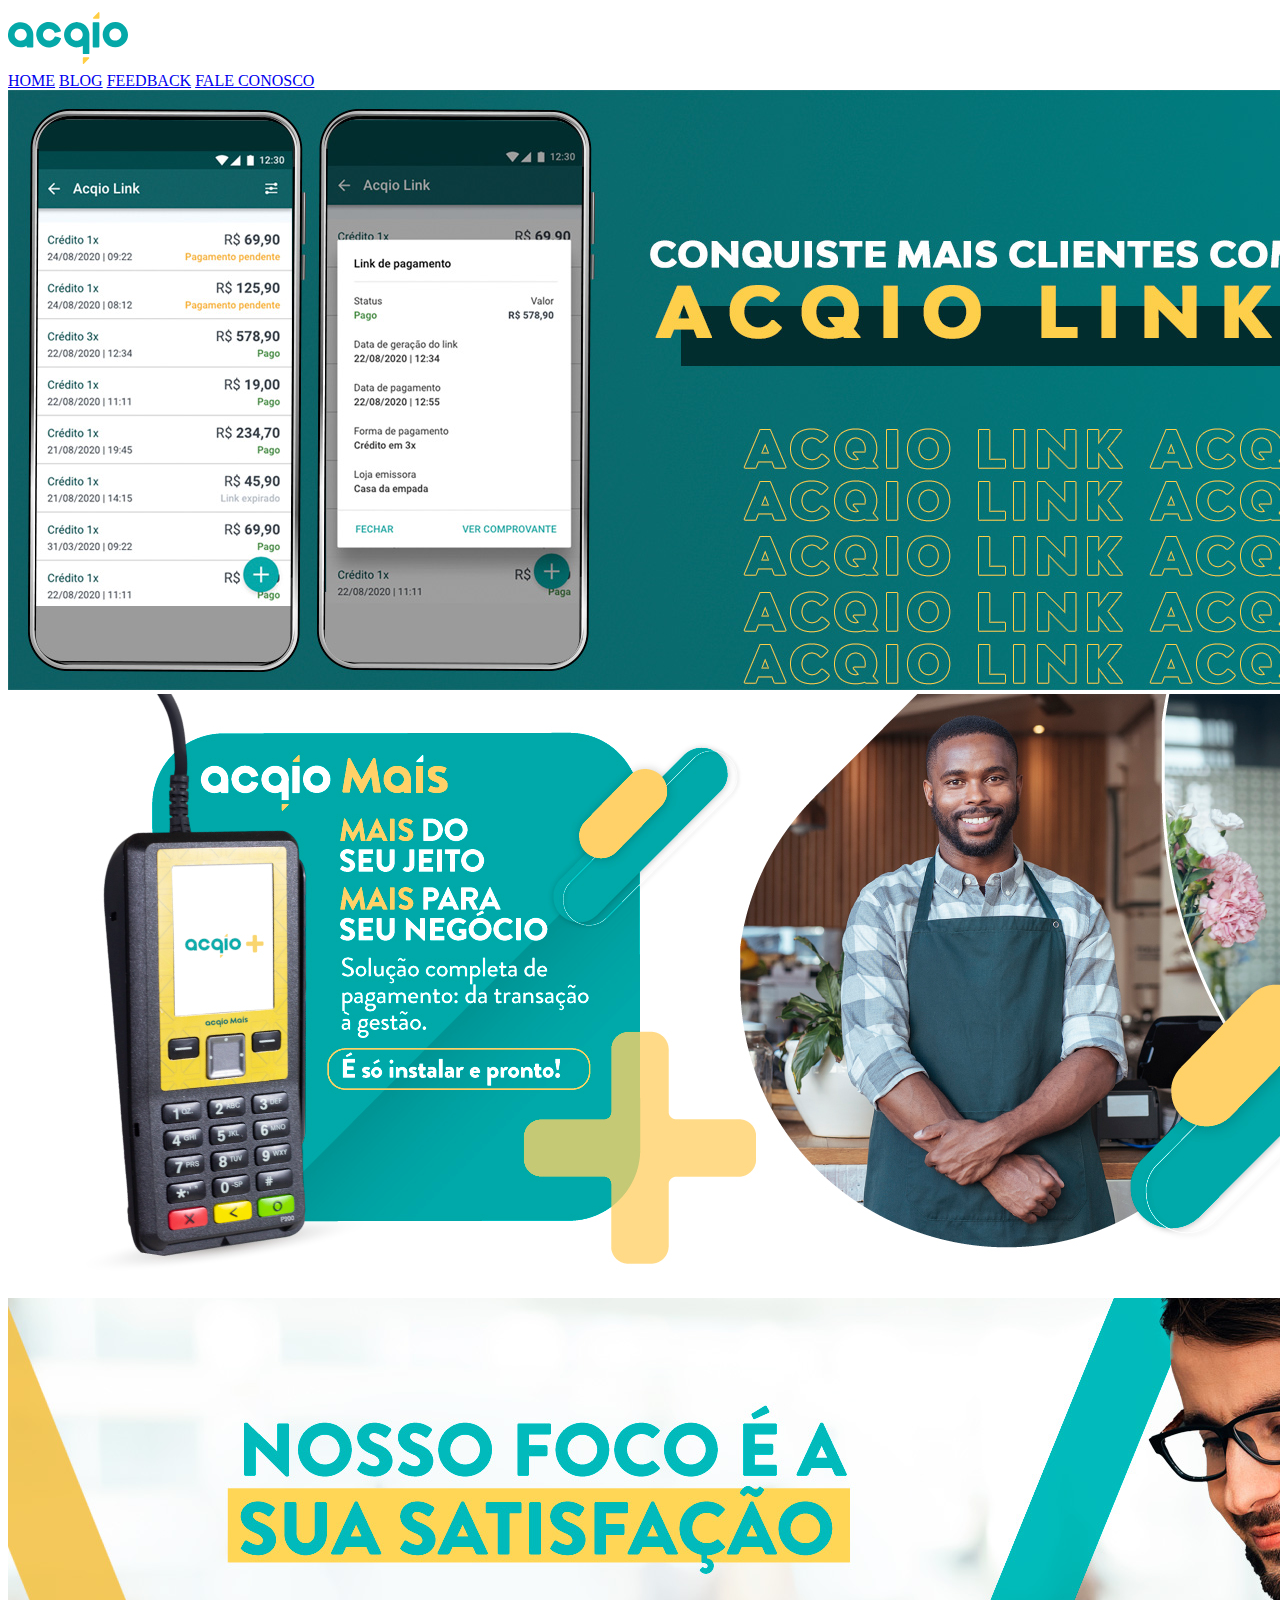
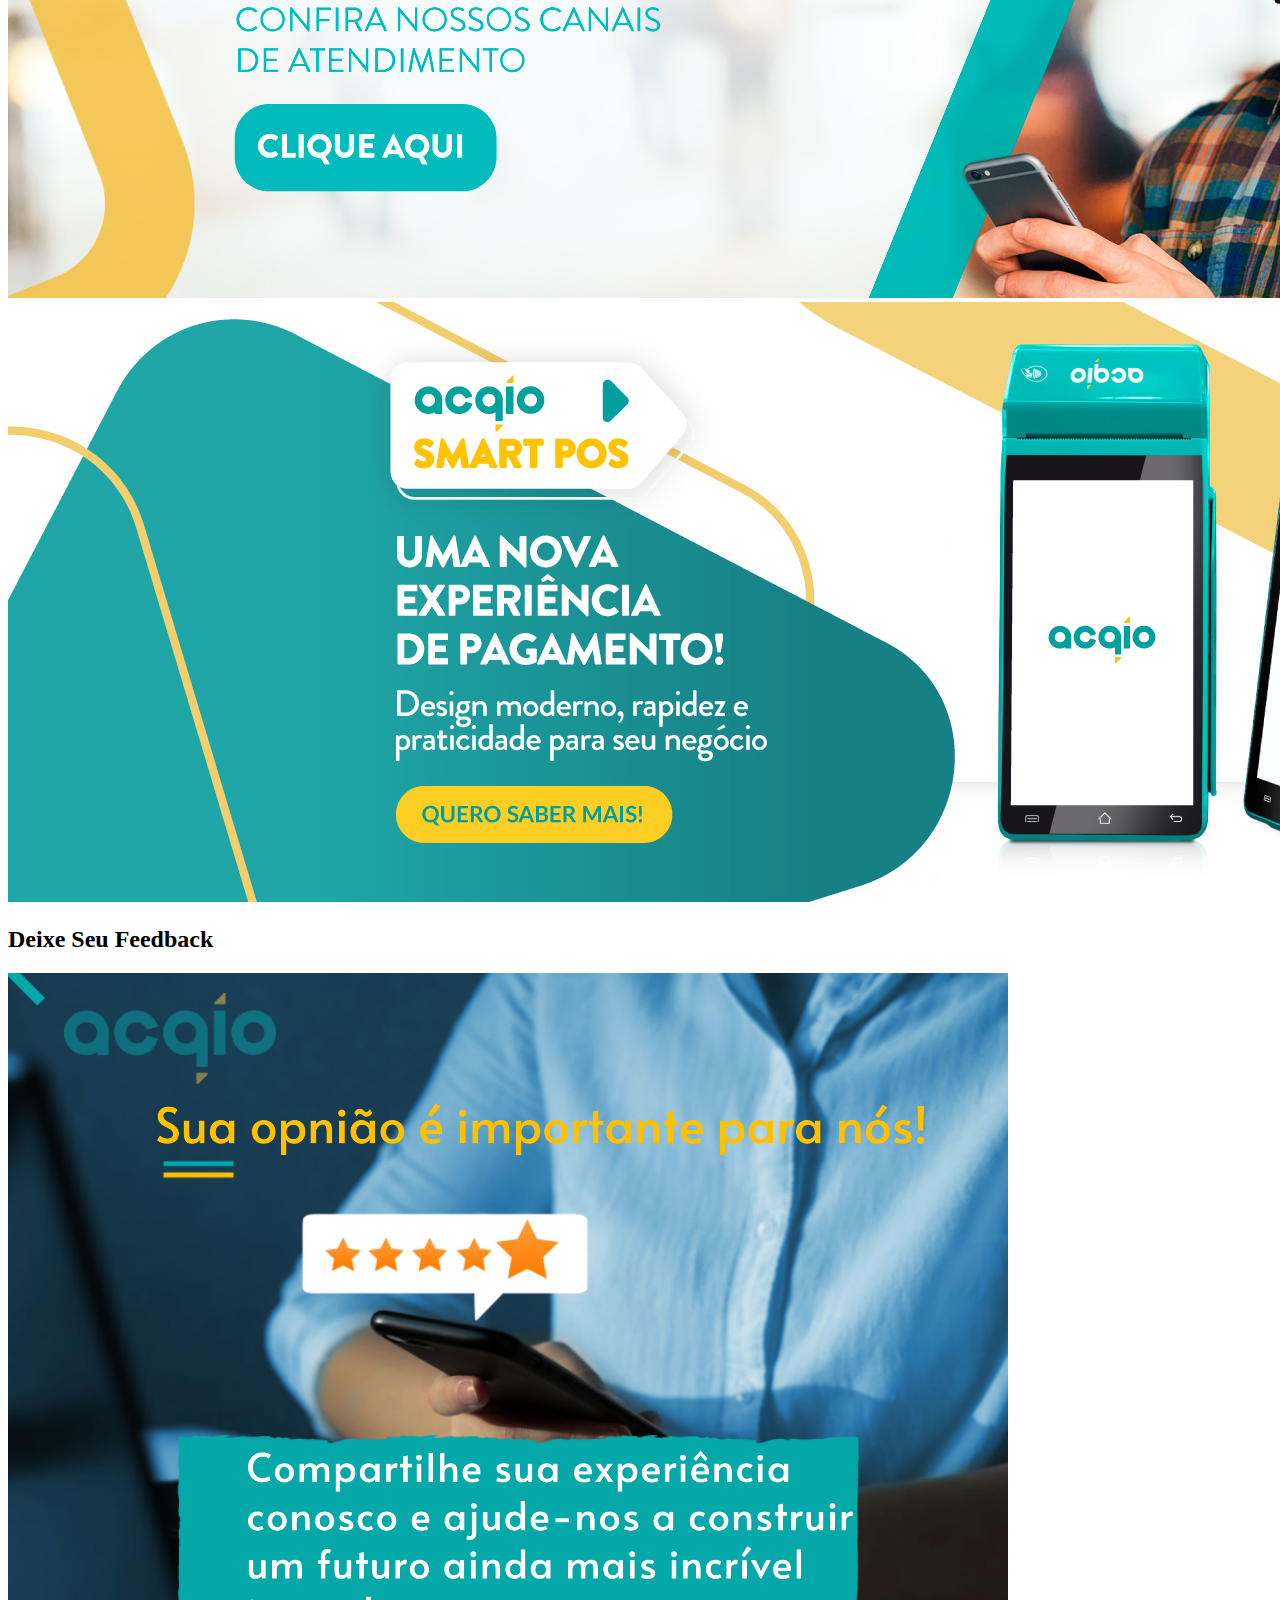
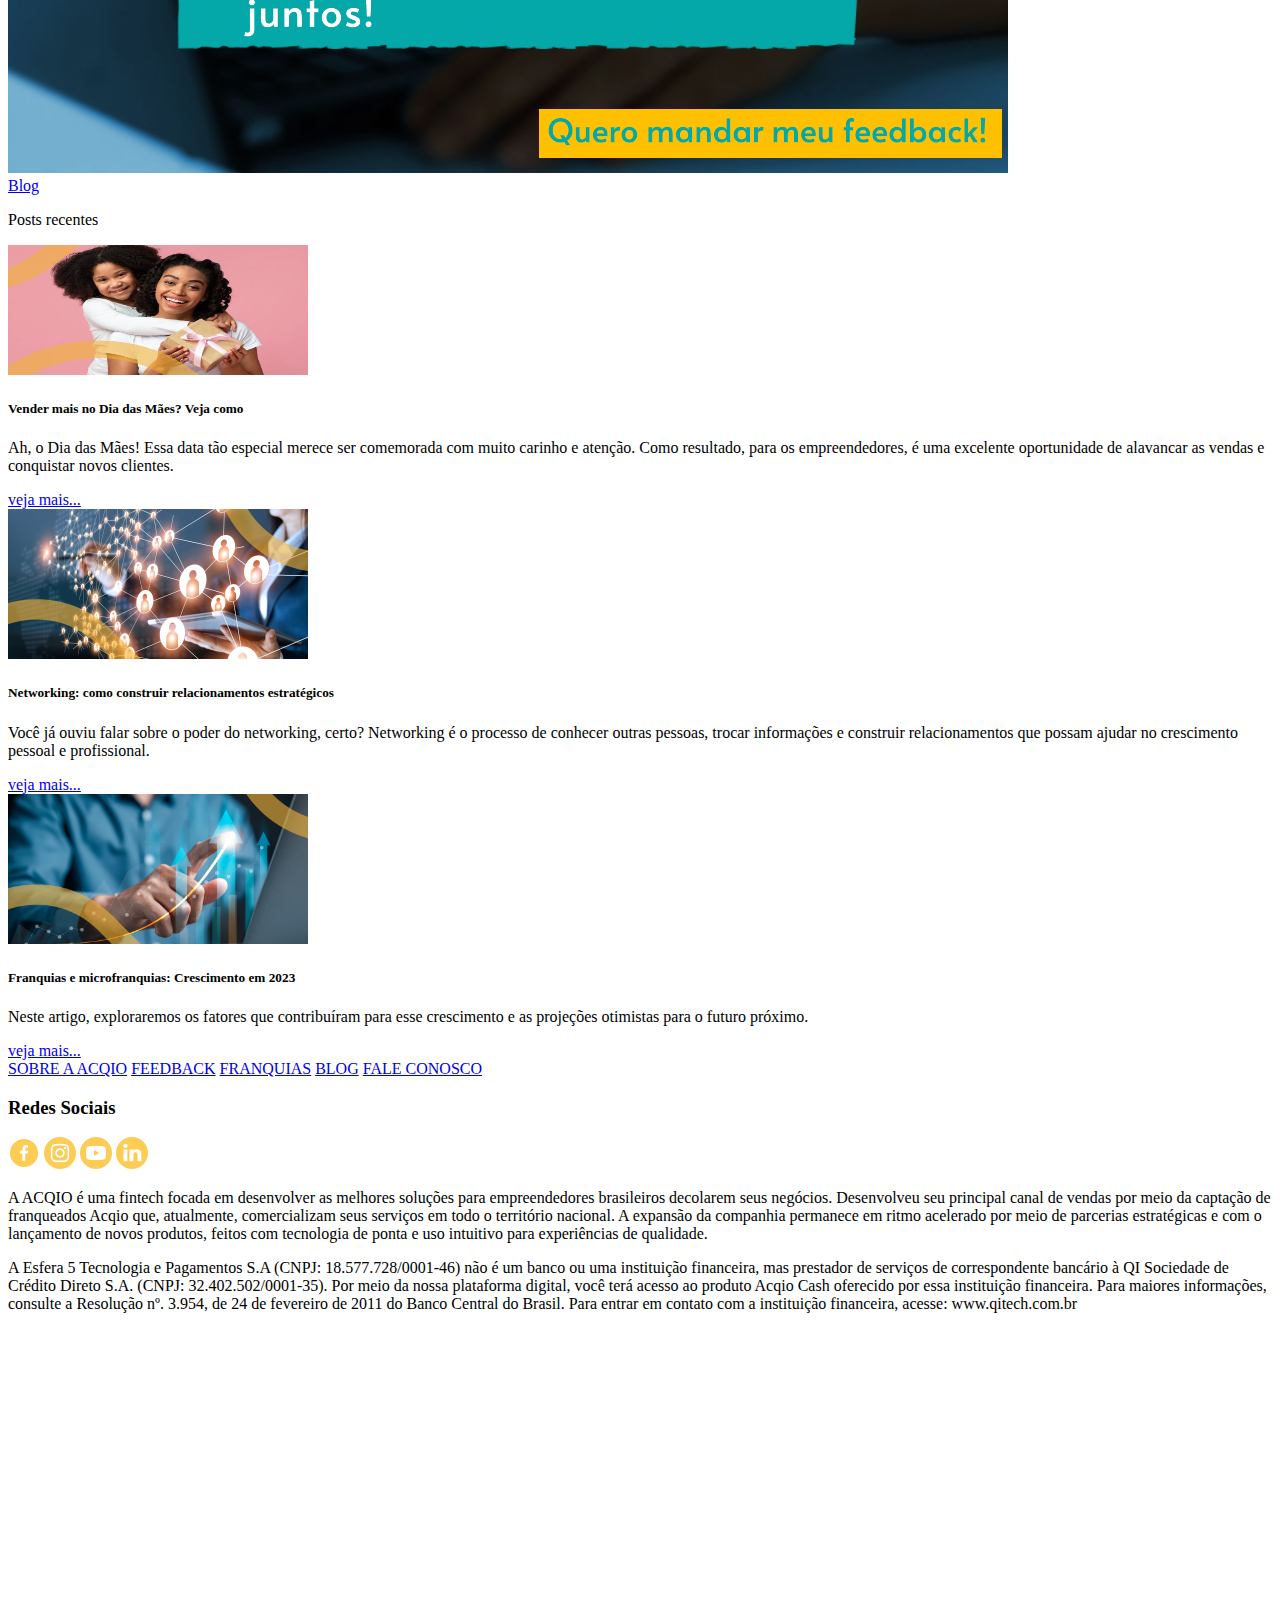
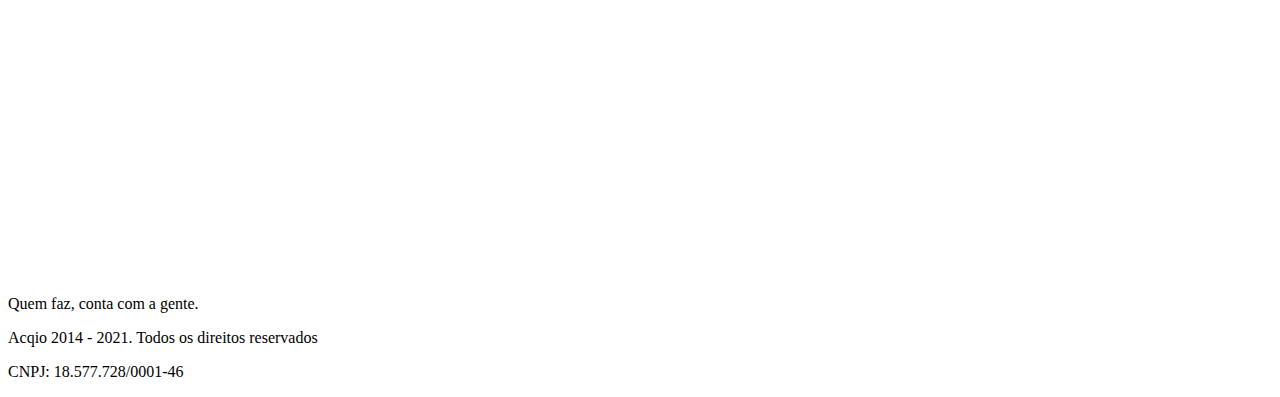
==== commit 5ef893c9: "Update index.html" ====
--- a/index.html
+++ b/index.html
@@ -5,12 +5,12 @@
     <meta http-equiv="X-UA-Compatible" content="IE=edge">
     <meta name="viewport" content="width=device-width, initial-scale=1.0">
     <title>Acqio</title>
-    <link rel="stylesheet" href="styles/style.css">
+    <link rel="stylesheet" href="./styles/style.css">
 </head>
 <body>
     <header class=" container container-cabecalho">
         <section>
-          <a href="index.html"><img src="assets/acqio.svg" alt="Logo" width="120" height="60" class="d-inline-block align-text-top img-logo"> </a>
+          <a href="index.html"><img src="./Assets/acqio.svg" alt="Logo" width="120" height="60" class="d-inline-block align-text-top img-logo"> </a>
         
         </section>
             <section class="container--nav">
